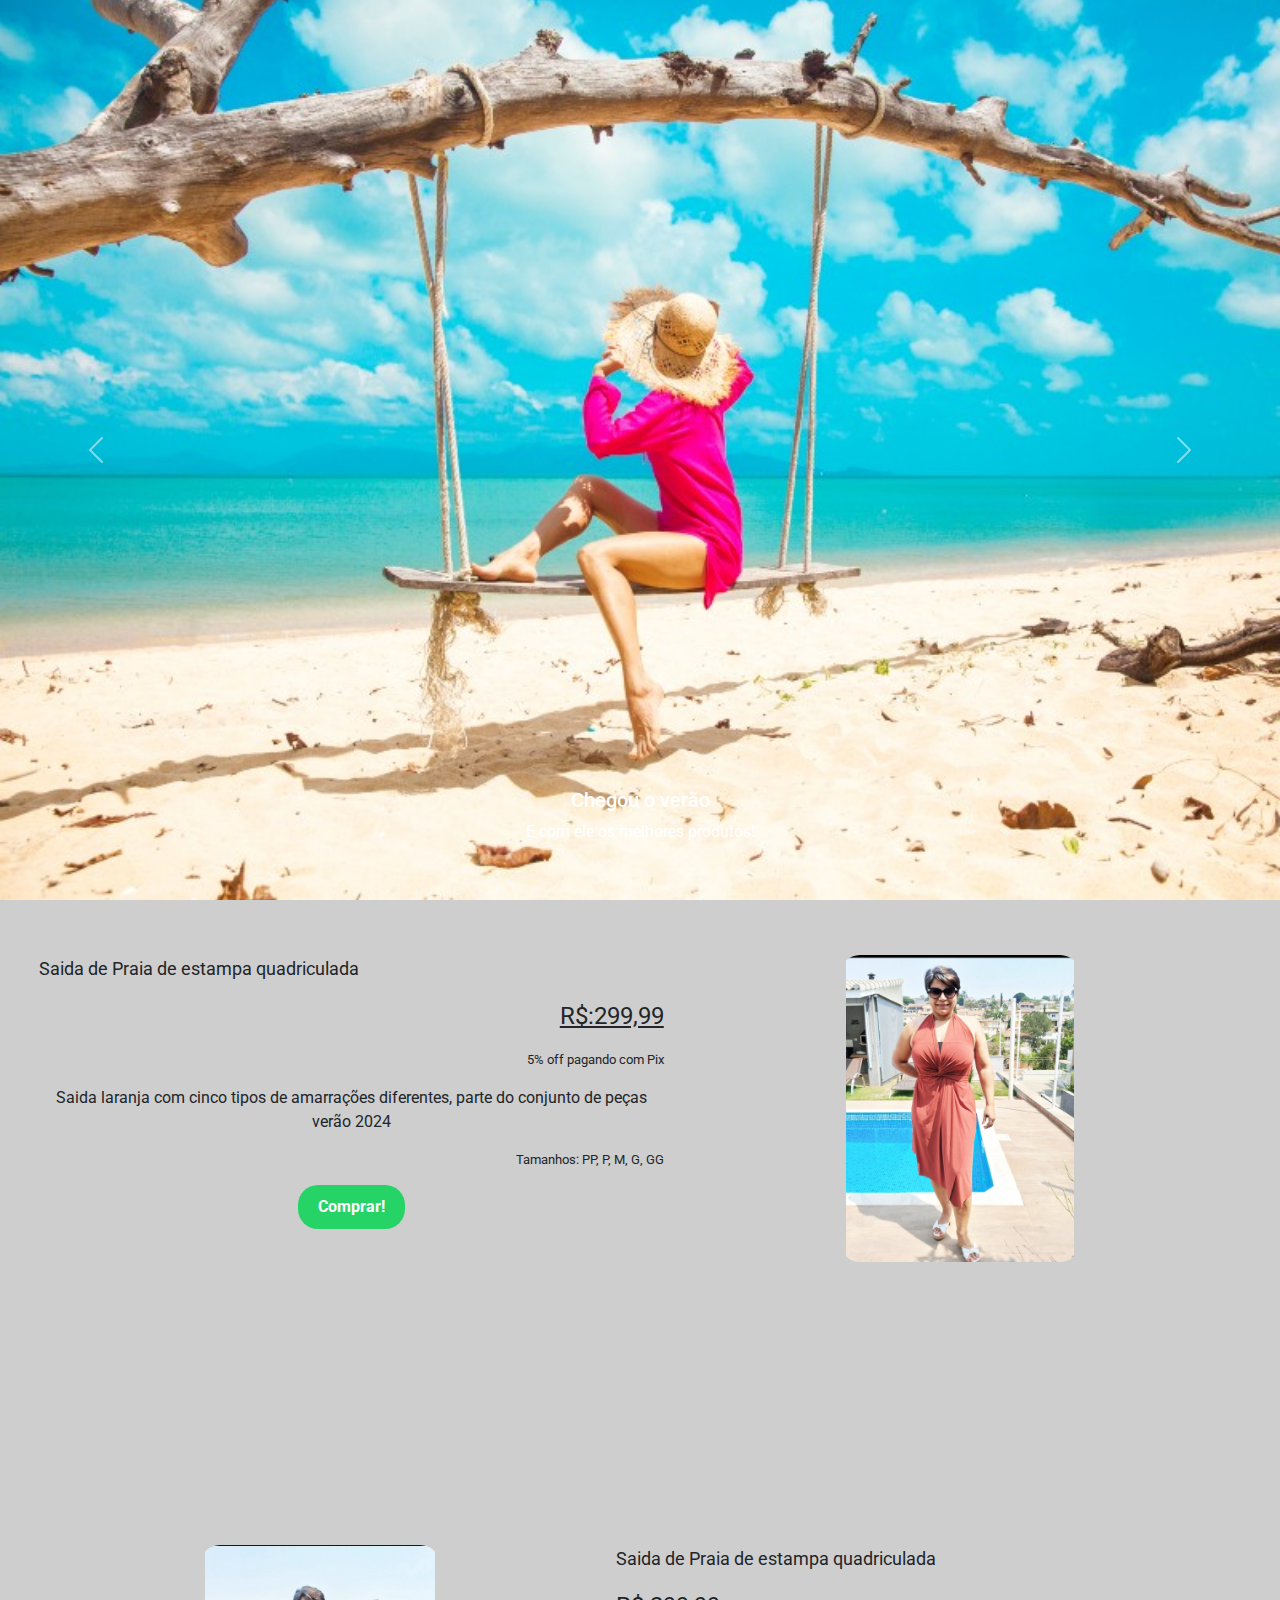
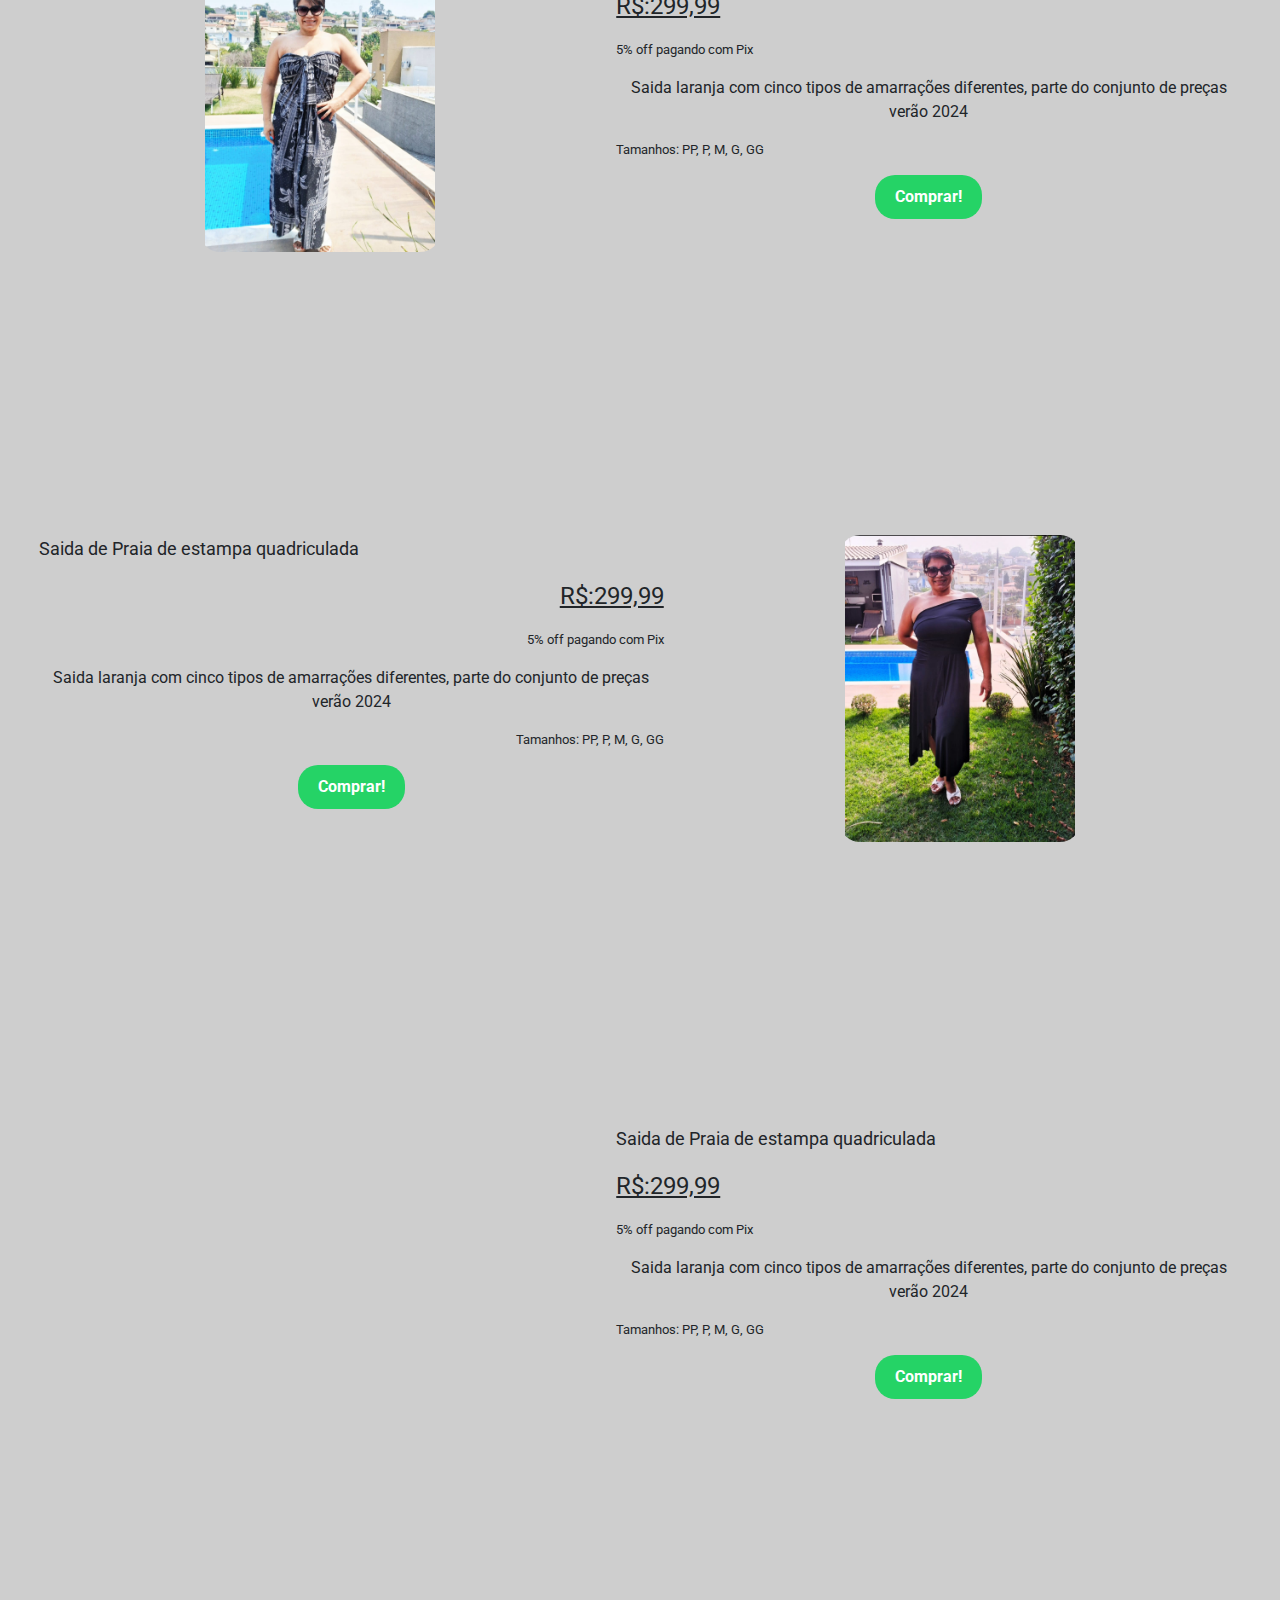
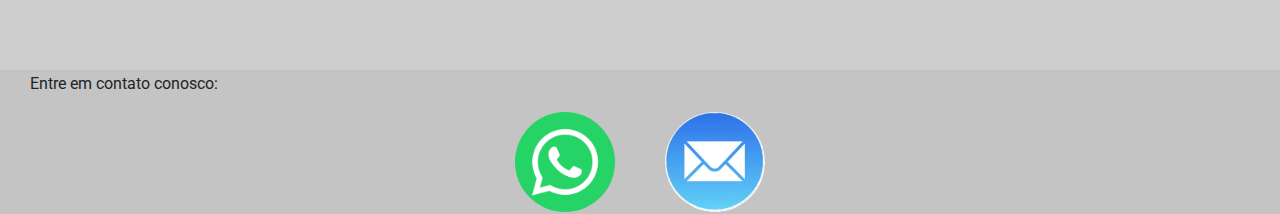
==== index.html @ f1dcd7c5 "Corrigindo o nome do arquivo principal para index.html" ====
<!DOCTYPE html>
<html lang="en">
<head>
    <meta charset="UTF-8">
    <meta name="viewport" content="width=device-width, initial-scale=1.0">
    <link href="https://cdn.jsdelivr.net/npm/bootstrap@5.3.3/dist/css/bootstrap.min.css" rel="stylesheet" integrity="sha384-QWTKZyjpPEjISv5WaRU9OFeRpok6YctnYmDr5pNlyT2bRjXh0JMhjY6hW+ALEwIH" crossorigin="anonymous">
    <link rel="stylesheet" href="./Style/Style.css">
    <link rel="shortcut icon" href="./Midia/Logo.jpeg">


    <title>Cafuné moda praia</title>
</head>
<body>
    <nav class="navbar navbar-expand-lg navbar-dark bg-dark navbar-custom">
<div class="container-fluid b-nav">
<img src="./Midia/logo_small.jpg" alt="logocafune"> 
      <button class="navbar-toggler" type="button" data-bs-toggle="collapse" data-bs-target="#navbarSupportedContent" aria-controls="navbarSupportedContent" aria-expanded="false" aria-label="Toggle navigation">
        <span class="navbar-toggler-icon"></span>
        </button>
        <div class="collapse navbar-collapse" id="navbarSupportedContent">
            <ul class="navbar-nav me-auto mb-2 mb-lg-0 navbar-nav-custom">
                <li class="nav-item">
                    <a class="nav-link active active-custom" aria-current="page" href="#">Home</a>
                  </li>
                <li class="nav-item">
                    <a class="nav-link" href="#promo">Promoções</a>
                  </li>
                  <li class="nav-item">
                    <a class="nav-link" href="#sobre">Sobre nós</a>
                  </li>
                  <li class="nav-item">
                    <a class="nav-link" href="./Pages/Produtos.html">Produtos</a>
                  </li>
            </ul>
        </div>
</div>
    </nav>
    <div id="carouselExampleAutoplaying" class="carousel slide" data-bs-ride="carousel">
      <div class="carousel-inner">
        <div class="carousel-item active">
          <img src="./Midia/saidas-de-praia.jpg" class="d-block w-100" alt="...">
          <div class="carousel-caption d-none d-md-block">
          <h5>Chegou o verão</h5>
          <p>E com ele os melhores produtos!</p>
          </div>
        </div>
        <div class="carousel-item">
          <img src="./Midia/Logo.jpeg" class="d-block w-100" alt="...">
          <div class="carousel-caption d-none d-md-block carousel-custom">
          <h5>Cafuné</h5>
          <p>Com promoções imperdíveis pra você!</p>
          </div>
        </div>
        <div class="carousel-item">
          <img src="./Midia/capa-post-saida-de-praia.png" class="d-block w-100" alt="...">
          <div class="carousel-caption d-none d-md-block">
          <h5>Nova linha verão 2024</h5>
          <p>Pra quem quer curtir a praia na moda.</p>
          </div>
        </div>
      </div>
      <button class="carousel-control-prev" type="button" data-bs-target="#carouselExampleAutoplaying" data-bs-slide="prev">
        <span class="carousel-control-prev-icon" aria-hidden="true"></span>
        <span class="visually-hidden">Previous</span>
      </button>
      <button class="carousel-control-next" type="button" data-bs-target="#carouselExampleAutoplaying" data-bs-slide="next">
        <span class="carousel-control-next-icon" aria-hidden="true"></span>
        <span class="visually-hidden">Next</span>
      </button>
    </div>
    <!--Cartão foto a direita-->
    <section class="card_wrap" id="promo">
      <div class="Product_text Left">
        <p class="Name">Saida de Praia de estampa quadriculada</p>
        <p class="Valor Right">R$:299,99</p>
        <p class="Desconto Right">5% off pagando com Pix</p>
        <p class="Desc">Saida laranja com cinco tipos de amarrações diferentes, parte do conjunto de peças verão 2024</p>
        <p class="Size Right">Tamanhos: PP, P, M, G, GG</p>
    
        <a class="wpp_button" href="https://wa.me/5512997698545" target="_blank">Comprar!</a>
      </div>
    
      <div class="midia_container">
        <img class="Prod_pic" src="./Midia/Saida 3.jpeg" alt="Imagem do produto">
      </div>
    </section>
    <!--Cartão foto a esquerda-->
    <section class="card_wrap" id="promo">
      <div class="midia_container"><img class="Prod_pic" src="./Midia/Saida 2.jpeg" alt=""></div>
      


      <div class="Product_text Left">
      <p class="Name">Saida de Praia de estampa quadriculada</p>
      <p class="Valor">R$:299,99</p>
      <p class="Desconto">5% off pagando com Pix</p>
      <p class="Desc">Saida laranja com cinco tipos de amarrações diferentes, parte do conjunto de preças verão 2024</p>
      <p class="Size">Tamanhos: PP, P, M, G, GG</p>
      
      <a class="wpp_button" href="https://wa.me/5512997698545" target="_blank">Comprar!</a>
      
      </div>

      </section>
          <!--Cartão foto a direita-->
<section class="card_wrap" id="promo">
  <div class="Product_text Left">
  <p class="Name">Saida de Praia de estampa quadriculada</p>
  <p class="Valor Right">R$:299,99</p>
  <p class="Desconto Right">5% off pagando com Pix</p>
  <p class="Desc">Saida laranja com cinco tipos de amarrações diferentes, parte do conjunto de preças verão 2024</p>
  <p class="Size Right">Tamanhos: PP, P, M, G, GG</p>
  
  <a class="wpp_button" href="https://wa.me/5512997698545" target="_blank">Comprar!</a>
  
  </div>
  <div class="midia_container"><img class="Prod_pic" src="./Midia/Saida 1.jpeg" alt=""></div>
  </section>
      <!--Cartão foto a esquerda-->
      <section class="card_wrap" id="promo">
        <div class="midia_container"><video class="Prod_pic" src="./Midia/Saida_vid.mp4" autoplay muted loop></video></div>
  
        
        <div class="Product_text">
        <p class="Name">Saida de Praia de estampa quadriculada</p>
        <p class="Valor ">R$:299,99</p>
        <p class="Desconto ">5% off pagando com Pix</p>
        <p class="Desc">Saida laranja com cinco tipos de amarrações diferentes, parte do conjunto de preças verão 2024</p>
        <p class="Size ">Tamanhos: PP, P, M, G, GG</p>
        
        <a class="wpp_button" href="https://wa.me/5512997698545" target="_blank">Comprar!</a>
        
        </div>
        </section>

        <footer class="footer" id="sobre">
          <p class="legend">Entre em contato conosco:</p>
          <div class="row_flex">
          <div class="footer_custom">
              <a href="https://wa.me/5512997698545" target="_blank"><img class="footer_img" src="./Midia/Whats.png" alt="Whats_Icon"></a>
          </div>
          <div class="footer_custom">
              <a href="mailto:" target="_blank"><img class="footer_img" src="./Midia/e-mail.webp" alt="Email_icon"></a>
          </div>
      </div>
      </footer>
    <script src="https://cdn.jsdelivr.net/npm/bootstrap@5.3.3/dist/js/bootstrap.bundle.min.js" integrity="sha384-YvpcrYf0tY3lHB60NNkmXc5s9fDVZLESaAA55NDzOxhy9GkcIdslK1eN7N6jIeHz" crossorigin="anonymous"></script>
</body>
</html>
---- Style/Style.css ----
@import url('https://fonts.googleapis.com/css2?family=Roboto:wght@100;300;500&display=swap');

*{
    padding: 0;
    margin: 0;
    box-sizing: border-box;

}

html {
    scroll-behavior: smooth
  }
  body{
    font-family: 'Roboto', sans-serif;
    background-color: rgba(166, 166, 166, 0.547);
}

nav .main-menu a:hover {
  color: white !important; 
}

@keyframes animation-header {

  0% {
      opacity: 0;


  }
  
  100%{
      opacity: 1;
  }
}

.navbar-custom{
  width: 100%;
  background-color: rgb(0, 0, 0) !important;
  position: fixed;
  top: 0;
  z-index: 50;
  animation-name: animation-header;
  animation-duration: 2s;
  animation-delay: .5s;
  animation-fill-mode: forwards;
  opacity: 0;
}
.b-nav{
  display: flex;
  align-items: center;
  padding:0px 16px;
  gap: 16px;
}
.b-nav img{
  height: 42px;
}

.navbar-nav-custom{
  width: 100%;
  justify-content: end;
  padding-right: 12px;
  color: white !important;
  
}

.active-custom {
  color: rgb(179, 28, 28) !important;
}

.carousel-item img {
  height: 100vh;
  object-fit: cover; 
}
.carousel-custom h5{
  color: rgb(247, 21, 89) !important;
}
.carousel-custom p{
  color: rgb(187, 163, 28) !important;
}
#promo{
  scroll-margin-top: 500px;
}
.card_wrap{
  display:flex;
  justify-content: center;
  flex-wrap: wrap;
  gap: 15px;
  padding: 5px;
  height: 60vh;
  margin: 10px;
  overflow: hidden;
  margin-top: 50px;
}
.Product_text {
  width: 50%;
  min-width: 320px;
}
.Right{
  text-align: end;
}
.Name{
font-size: large;
}
.Valor{
font-size:x-large;
text-decoration: underline;
}
.Desconto{
font-size: small;

}
.Desc{
text-align: center;
}
.Size{
font-size: small;
}
.wpp_button {
  background-color: rgb(37, 211, 102);
  color: rgb(255, 255, 255);
  border: none; 
  padding: 10px 20px; 
  border-radius: 20px;
  display: block; 
  width: fit-content; 
  margin: 0 auto;  
  text-align: center;
  text-decoration: none; 
  font-size: 16px;
  font-weight: bold;
  cursor: pointer; 
}
.midia_container {
  width: 45%;
  min-width: 320px;         
  max-height: 70vh;          
  overflow: hidden;          
  position: relative;
}

.Prod_pic {
  width: 240px;              
  height: 307px;             
  object-fit: contain;      
  border-radius: 20px;
  display: block;
  margin-left: auto;
  margin-right: auto;
  transition: transform 0.3s;
}
.Prod_pic:hover {
  transform: scale(1.4);
  z-index: 1; 
}
.row_flex{
  display: flex;
  gap: 50px;
justify-content: center;
flex-wrap: wrap;
}
.footer{
  background-color: #C4C4C4;
  font-family:'Roboto', sans-serif;
  padding: 2px 30px;
}
.footer_custom{
  display: flex;
  align-items: center;
  flex-direction: column;
  gap: 10px;
}
.footer_img{
  height: 100px;
  width: 100px;
  border-radius: 50%;
  transition: 0.5s;
  object-fit: cover;
}
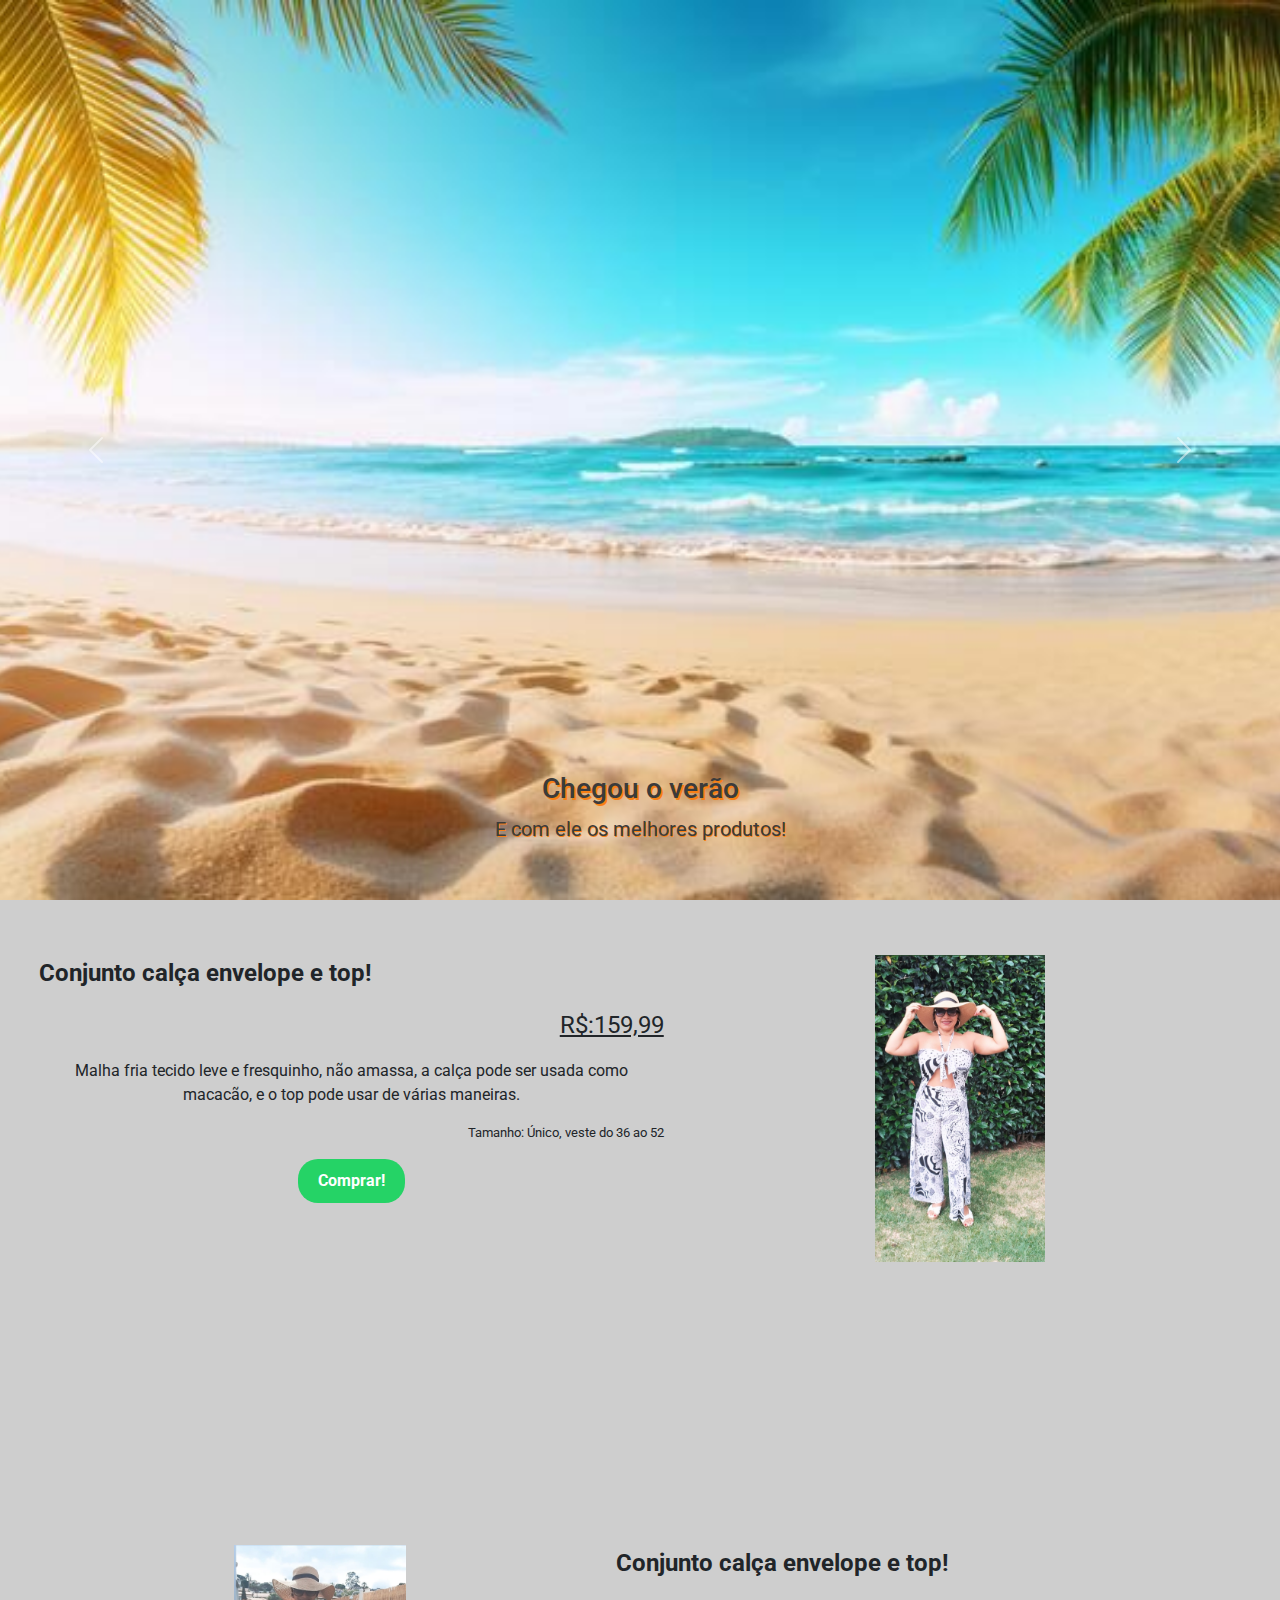
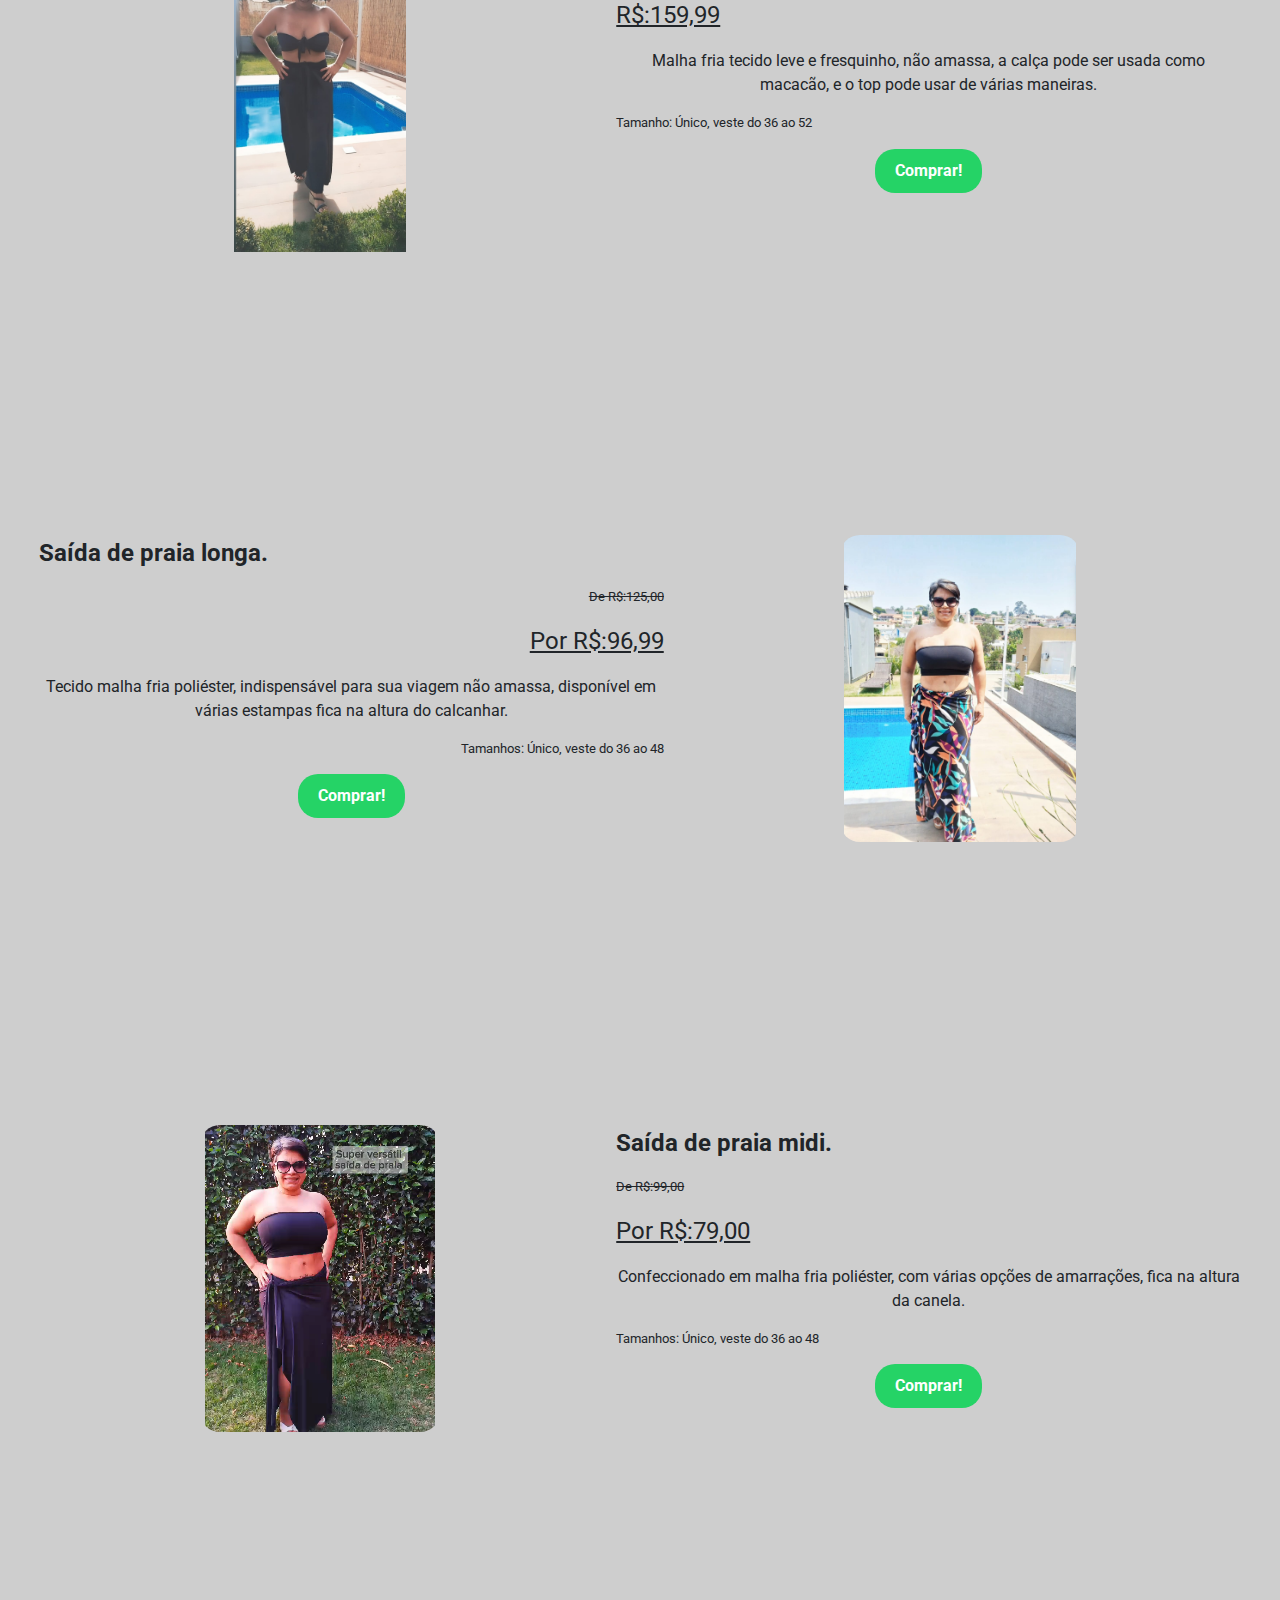
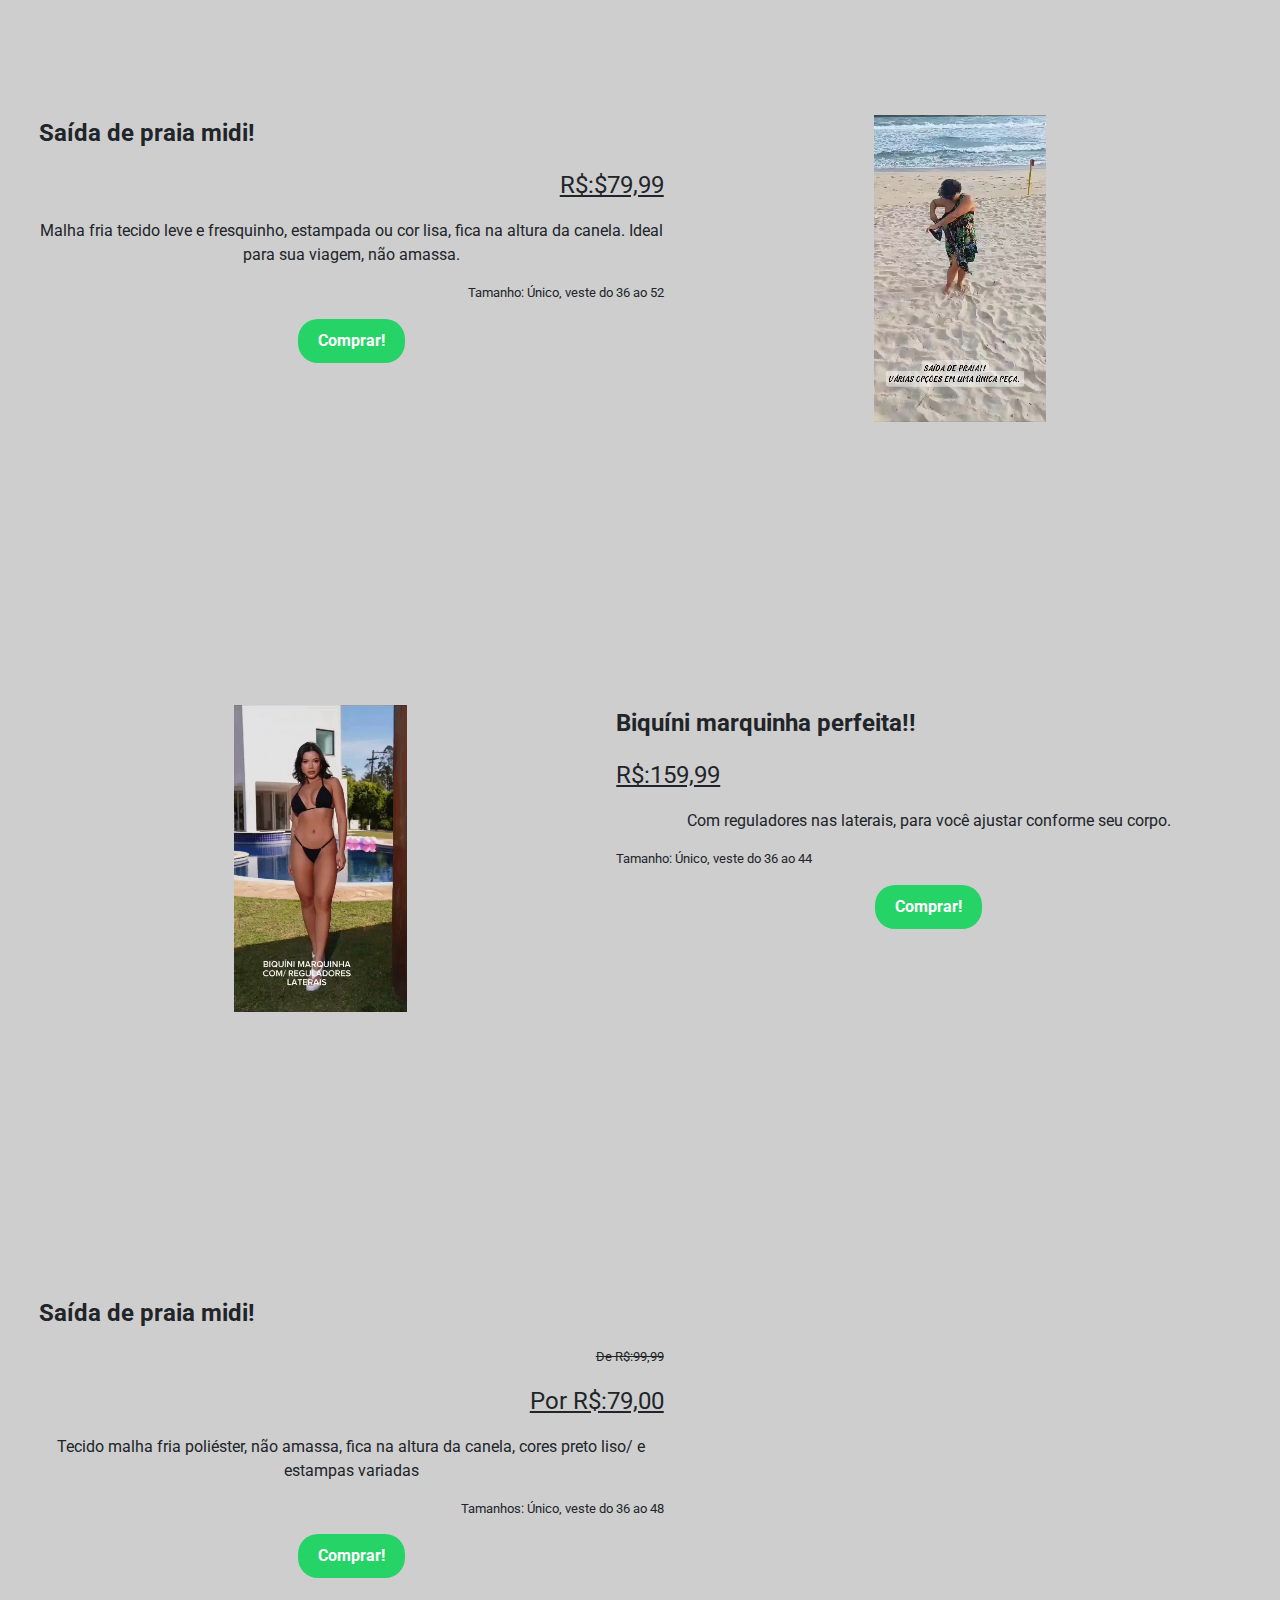
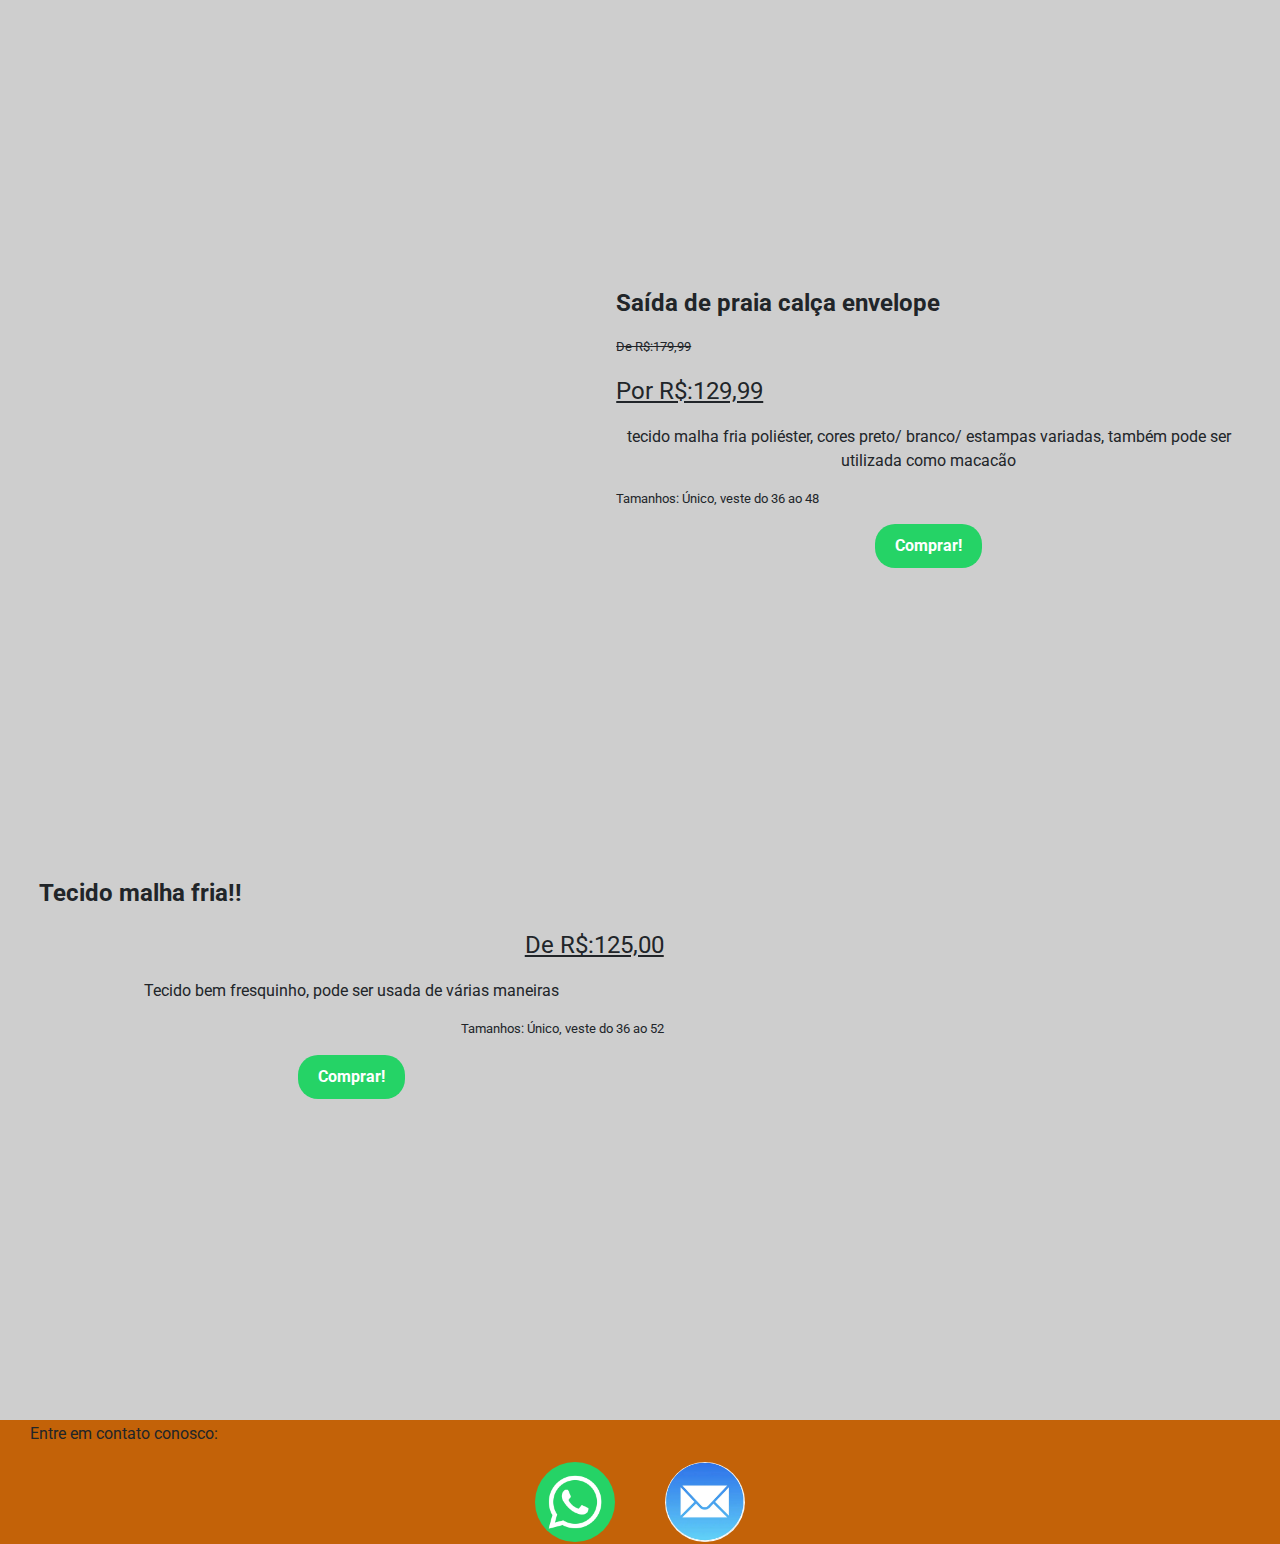
==== commit 07b1174b: "Primeira versão" ====
--- a/index.html
+++ b/index.html
@@ -28,9 +28,6 @@
                   <li class="nav-item">
                     <a class="nav-link" href="#sobre">Sobre nós</a>
                   </li>
-                  <li class="nav-item">
-                    <a class="nav-link" href="./Pages/Produtos.html">Produtos</a>
-                  </li>
             </ul>
         </div>
 </div>
@@ -38,24 +35,10 @@
     <div id="carouselExampleAutoplaying" class="carousel slide" data-bs-ride="carousel">
       <div class="carousel-inner">
         <div class="carousel-item active">
-          <img src="./Midia/saidas-de-praia.jpg" class="d-block w-100" alt="...">
-          <div class="carousel-caption d-none d-md-block">
+          <img src="./Midia/Praia.jpg" class="d-block w-100" alt="...">
+          <div class="carousel-caption carousel-custom">
           <h5>Chegou o verão</h5>
           <p>E com ele os melhores produtos!</p>
-          </div>
-        </div>
-        <div class="carousel-item">
-          <img src="./Midia/Logo.jpeg" class="d-block w-100" alt="...">
-          <div class="carousel-caption d-none d-md-block carousel-custom">
-          <h5>Cafuné</h5>
-          <p>Com promoções imperdíveis pra você!</p>
-          </div>
-        </div>
-        <div class="carousel-item">
-          <img src="./Midia/capa-post-saida-de-praia.png" class="d-block w-100" alt="...">
-          <div class="carousel-caption d-none d-md-block">
-          <h5>Nova linha verão 2024</h5>
-          <p>Pra quem quer curtir a praia na moda.</p>
           </div>
         </div>
       </div>
@@ -68,34 +51,35 @@
         <span class="visually-hidden">Next</span>
       </button>
     </div>
+    
     <!--Cartão foto a direita-->
     <section class="card_wrap" id="promo">
       <div class="Product_text Left">
-        <p class="Name">Saida de Praia de estampa quadriculada</p>
-        <p class="Valor Right">R$:299,99</p>
-        <p class="Desconto Right">5% off pagando com Pix</p>
-        <p class="Desc">Saida laranja com cinco tipos de amarrações diferentes, parte do conjunto de peças verão 2024</p>
-        <p class="Size Right">Tamanhos: PP, P, M, G, GG</p>
-    
-        <a class="wpp_button" href="https://wa.me/5512997698545" target="_blank">Comprar!</a>
-      </div>
-    
-      <div class="midia_container">
-        <img class="Prod_pic" src="./Midia/Saida 3.jpeg" alt="Imagem do produto">
+        <p class="Name">Conjunto calça envelope e top!</p>
+        <p class="Valor Right">R$:159,99 </p>
+        <p class="Desc">Malha fria tecido leve e fresquinho, não amassa, a calça pode ser usada como macacão, e o top pode usar de várias maneiras.</p>
+        <p class="Size Right">Tamanho: Único, veste do 36 ao 52</p>
+    
+        <a class="wpp_button" href="https://wa.me/5512997698545" target="_blank">Comprar!</a>
+      </div>
+    
+      <div class="midia_container">
+        <img class="Prod_pic" src="./Midia/Cal_env_top.jpeg" alt="Imagem do produto">
       </div>
     </section>
     <!--Cartão foto a esquerda-->
-    <section class="card_wrap" id="promo">
-      <div class="midia_container"><img class="Prod_pic" src="./Midia/Saida 2.jpeg" alt=""></div>
-      
-
-
-      <div class="Product_text Left">
-      <p class="Name">Saida de Praia de estampa quadriculada</p>
-      <p class="Valor">R$:299,99</p>
-      <p class="Desconto">5% off pagando com Pix</p>
-      <p class="Desc">Saida laranja com cinco tipos de amarrações diferentes, parte do conjunto de preças verão 2024</p>
-      <p class="Size">Tamanhos: PP, P, M, G, GG</p>
+    <section class="card_wrap1" id="promo">
+      <div class="midia_container">
+      <img class="Prod_pic" src="./Midia/Cal_Env_Top1.jpeg" alt="Imagem do produto">
+      </div>
+      
+
+
+      <div class="Product_text Left">
+      <p class="Name">Conjunto calça envelope e top!</p>
+      <p class="Valor">R$:159,99 </p>
+      <p class="Desc">Malha fria tecido leve e fresquinho, não amassa, a calça pode ser usada como macacão, e o top pode usar de várias maneiras.</p>
+      <p class="Size">Tamanho: Único, veste do 36 ao 52</p>
       
       <a class="wpp_button" href="https://wa.me/5512997698545" target="_blank">Comprar!</a>
       
@@ -105,33 +89,116 @@
           <!--Cartão foto a direita-->
 <section class="card_wrap" id="promo">
   <div class="Product_text Left">
-  <p class="Name">Saida de Praia de estampa quadriculada</p>
-  <p class="Valor Right">R$:299,99</p>
-  <p class="Desconto Right">5% off pagando com Pix</p>
-  <p class="Desc">Saida laranja com cinco tipos de amarrações diferentes, parte do conjunto de preças verão 2024</p>
-  <p class="Size Right">Tamanhos: PP, P, M, G, GG</p>
+  <p class="Name">Saída de praia longa.</p>
+  <p class="Desconto Right Dashed">De R$:125,00</p>
+  <p class="Valor Right">Por R$:96,99</p>
+  <p class="Desc">Tecido malha fria poliéster, indispensável para sua viagem não amassa, disponível em várias estampas fica na altura do calcanhar.</p>
+  <p class="Size Right">Tamanhos: Único,  veste do 36 ao 48</p>
   
   <a class="wpp_button" href="https://wa.me/5512997698545" target="_blank">Comprar!</a>
   
   </div>
-  <div class="midia_container"><img class="Prod_pic" src="./Midia/Saida 1.jpeg" alt=""></div>
+  <div class="midia_container"><img class="Prod_pic" src="./Midia/Said_Pra_Lon.jpeg" alt=""></div>
   </section>
       <!--Cartão foto a esquerda-->
-      <section class="card_wrap" id="promo">
-        <div class="midia_container"><video class="Prod_pic" src="./Midia/Saida_vid.mp4" autoplay muted loop></video></div>
+      <section class="card_wrap1" id="promo">
+        <div class="midia_container">
+        <video class="Prod_pic" src="./Midia/Said_Pra_Midi.mp4" autoplay muted loop></video>
+        </div>
   
         
         <div class="Product_text">
-        <p class="Name">Saida de Praia de estampa quadriculada</p>
-        <p class="Valor ">R$:299,99</p>
-        <p class="Desconto ">5% off pagando com Pix</p>
-        <p class="Desc">Saida laranja com cinco tipos de amarrações diferentes, parte do conjunto de preças verão 2024</p>
-        <p class="Size ">Tamanhos: PP, P, M, G, GG</p>
+        <p class="Name">Saída de praia midi.</p>
+        <p class="Desconto Dashed">De R$:99,00</p>
+        <p class="Valor ">Por R$:79,00</p>
+        <p class="Desc">Confeccionado em malha fria poliéster, com várias opções de amarrações, fica na altura da canela.</p>
+        <p class="Size ">Tamanhos: Único, veste do 36 ao 48</p>
         
         <a class="wpp_button" href="https://wa.me/5512997698545" target="_blank">Comprar!</a>
         
         </div>
         </section>
+
+        <!--Cartão foto a direita-->
+    <section class="card_wrap" id="promo">
+      <div class="Product_text Left">
+        <p class="Name">Saída de praia midi!</p>
+        <p class="Valor Right">R$:$79,99</p>
+        <p class="Desc">Malha fria tecido leve e fresquinho, estampada ou cor lisa, fica na altura da canela. Ideal para sua viagem, não amassa.</p>
+        <p class="Size Right">Tamanho: Único, veste do 36 ao 52</p>
+    
+        <a class="wpp_button" href="https://wa.me/5512997698545" target="_blank">Comprar!</a>
+      </div>
+    
+      <div class="midia_container">
+        <video class="Prod_pic" src="./Midia/Said_Pra_Midi2.mp4" autoplay muted loop></video>
+      </div>
+    </section>
+    <!--Cartão foto a esquerda-->
+    <section class="card_wrap1" id="promo">
+      <div class="midia_container">
+        <video class="Prod_pic" src="./Midia/Bikini_Marq_Perf.mp4" autoplay muted loop></video>
+      </div>
+      
+
+
+      <div class="Product_text Left">
+      <p class="Name">Biquíni marquinha perfeita!!</p>
+      <p class="Valor">R$:159,99 </p> <!--Pedir pelo valor e alterar-->
+      <p class="Desc">Com reguladores nas laterais, para  você ajustar conforme seu corpo.</p>
+      <p class="Size">Tamanho: Único, veste do 36 ao 44</p>
+      
+      <a class="wpp_button" href="https://wa.me/5512997698545" target="_blank">Comprar!</a>
+      
+      </div>
+
+      </section>
+
+          <!--Cartão foto a direita-->
+<section class="card_wrap" id="promo">
+  <div class="Product_text Left">
+  <p class="Name">Saída de praia midi!</p>
+  <p class="Desconto Right Dashed">De R$:99,99</p>
+  <p class="Valor Right">Por R$:79,00</p>
+  <p class="Desc">Tecido malha fria poliéster, não amassa, fica na altura da canela, cores preto liso/ e estampas variadas  </p>
+  <p class="Size Right">Tamanhos: Único,  veste do 36 ao 48</p>
+  
+  <a class="wpp_button" href="https://wa.me/5512997698545" target="_blank">Comprar!</a>
+  
+  </div>
+  <div class="midia_container"><video class="Prod_pic" src="./Midia/Said_Praia_Midi1.mp4" autoplay muted loop></video></div>
+  </section>
+      <!--Cartão foto a esquerda-->
+      <section class="card_wrap1" id="promo">
+        <div class="midia_container">
+        <video class="Prod_pic" src="./Midia/Said_Praia_Cal_Envelope.mp4" autoplay muted loop></video>
+        </div>
+  
+        
+        <div class="Product_text">
+        <p class="Name">Saída de praia calça envelope</p>
+        <p class="Desconto Dashed">De R$:179,99</p>
+        <p class="Valor ">Por R$:129,99</p>
+        <p class="Desc">tecido malha fria poliéster, cores preto/ branco/ estampas variadas, também pode ser utilizada como macacão</p>
+        <p class="Size ">Tamanhos: Único, veste do 36 ao 48</p>
+        
+        <a class="wpp_button" href="https://wa.me/5512997698545" target="_blank">Comprar!</a>
+        
+        </div>
+        </section>
+                  <!--Cartão foto a direita-->
+<section class="card_wrap" id="promo">
+  <div class="Product_text Left">
+  <p class="Name">Tecido malha fria!!</p>
+  <p class="Valor Right">De R$:125,00</p>
+  <p class="Desc">Tecido bem fresquinho, pode ser usada de várias maneiras </p>
+  <p class="Size Right">Tamanhos: Único,  veste do 36 ao 52</p>
+  
+  <a class="wpp_button" href="https://wa.me/5512997698545" target="_blank">Comprar!</a>
+  
+  </div>
+  <div class="midia_container"><video class="Prod_pic" src="./Midia/Tec_Mal_Fria.mp4" autoplay muted loop></video></div>
+  </section>
 
         <footer class="footer" id="sobre">
           <p class="legend">Entre em contato conosco:</p>
@@ -140,7 +207,7 @@
               <a href="https://wa.me/5512997698545" target="_blank"><img class="footer_img" src="./Midia/Whats.png" alt="Whats_Icon"></a>
           </div>
           <div class="footer_custom">
-              <a href="mailto:" target="_blank"><img class="footer_img" src="./Midia/e-mail.webp" alt="Email_icon"></a>
+              <a href="mailto:elizangelamaria.ds19@gmail.com" target="_blank"><img class="footer_img" src="./Midia/e-mail.webp" alt="Email_icon"></a>
           </div>
       </div>
       </footer>
--- a/Style/Style.css
+++ b/Style/Style.css
@@ -34,7 +34,7 @@
 
 .navbar-custom{
   width: 100%;
-  background-color: rgb(0, 0, 0) !important;
+  background-color: rgb(195, 98, 8) !important;
   position: fixed;
   top: 0;
   z-index: 50;
@@ -63,7 +63,7 @@
 }
 
 .active-custom {
-  color: rgb(179, 28, 28) !important;
+  color: rgb(0, 0, 0) !important;
 }
 
 .carousel-item img {
@@ -71,10 +71,14 @@
   object-fit: cover; 
 }
 .carousel-custom h5{
-  color: rgb(247, 21, 89) !important;
+  font-size: 28px;
+  color: rgb(59, 59, 59) !important;
+  text-shadow: 2px 2px 0px rgba(247, 127, 21);
 }
 .carousel-custom p{
-  color: rgb(187, 163, 28) !important;
+  font-size: 20px;
+  color: rgb(59, 59, 59) !important;
+  text-shadow: 1px 1px 0px rgba(247, 127, 21);
 }
 #promo{
   scroll-margin-top: 500px;
@@ -82,6 +86,7 @@
 .card_wrap{
   display:flex;
   justify-content: center;
+  flex-direction: row;
   flex-wrap: wrap;
   gap: 15px;
   padding: 5px;
@@ -90,6 +95,18 @@
   overflow: hidden;
   margin-top: 50px;
 }
+.card_wrap1{
+  display:flex;
+  justify-content: center;
+  flex-direction: row;
+  flex-wrap: wrap;
+  gap: 15px;
+  padding: 5px;
+  height: 60vh;
+  margin: 10px;
+  overflow: hidden;
+  margin-top: 50px;
+}
 .Product_text {
   width: 50%;
   min-width: 320px;
@@ -98,7 +115,8 @@
   text-align: end;
 }
 .Name{
-font-size: large;
+font-size:x-large;
+font-weight: bold;
 }
 .Valor{
 font-size:x-large;
@@ -158,7 +176,7 @@
 flex-wrap: wrap;
 }
 .footer{
-  background-color: #C4C4C4;
+  background-color: rgb(195, 98, 8);
   font-family:'Roboto', sans-serif;
   padding: 2px 30px;
 }
@@ -169,9 +187,32 @@
   gap: 10px;
 }
 .footer_img{
-  height: 100px;
-  width: 100px;
+  height: 80px;
+  width: 80px;
   border-radius: 50%;
   transition: 0.5s;
   object-fit: cover;
+}
+
+@media (max-width: 715px) {
+  .card_wrap{
+    flex-direction: column-reverse;
+    height: 700px;
+    justify-content: center;
+    align-items: center;
+  }
+  .card_wrap1{
+    height: 800px;
+    justify-content: center;
+    align-items: center;
+  }
+  .Product_text{
+    text-align: center;
+  }
+  .Right{
+    text-align: center;
+  }
+}
+.Dashed{
+  text-decoration:line-through;
 }